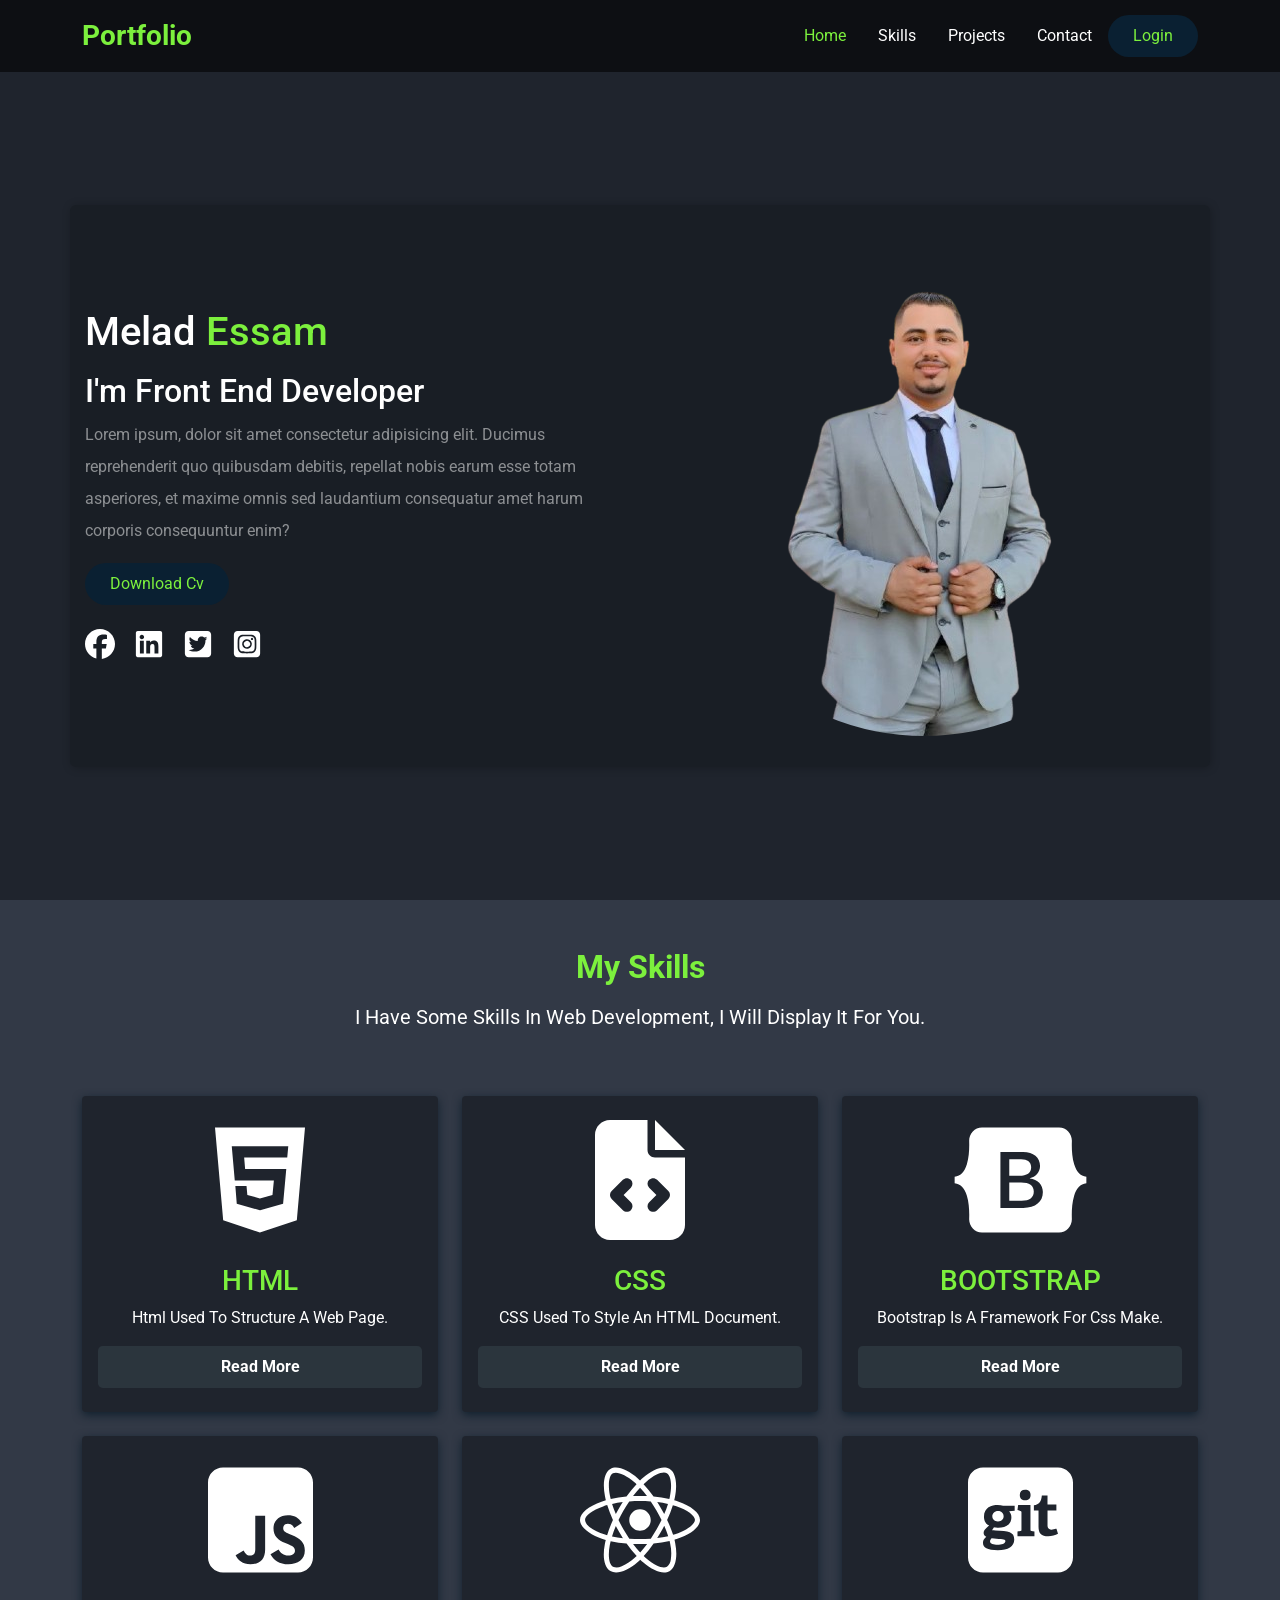
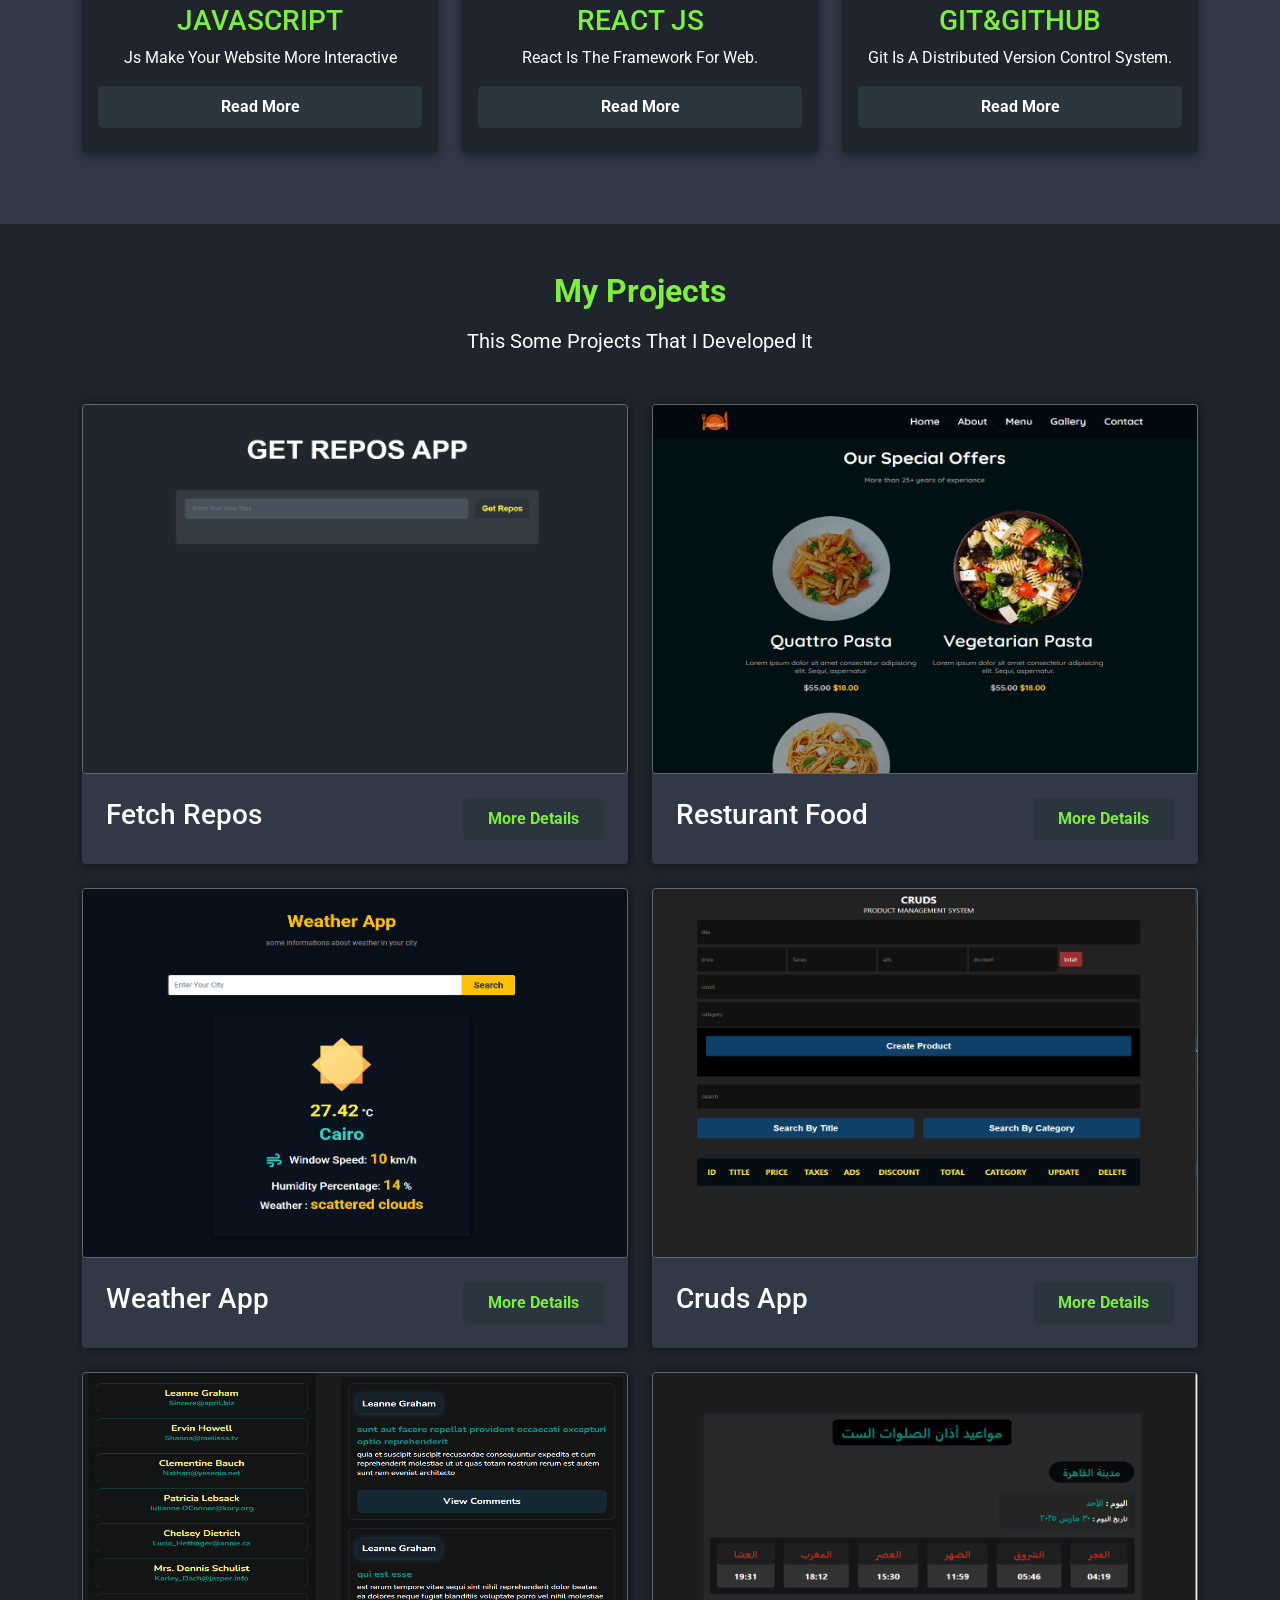
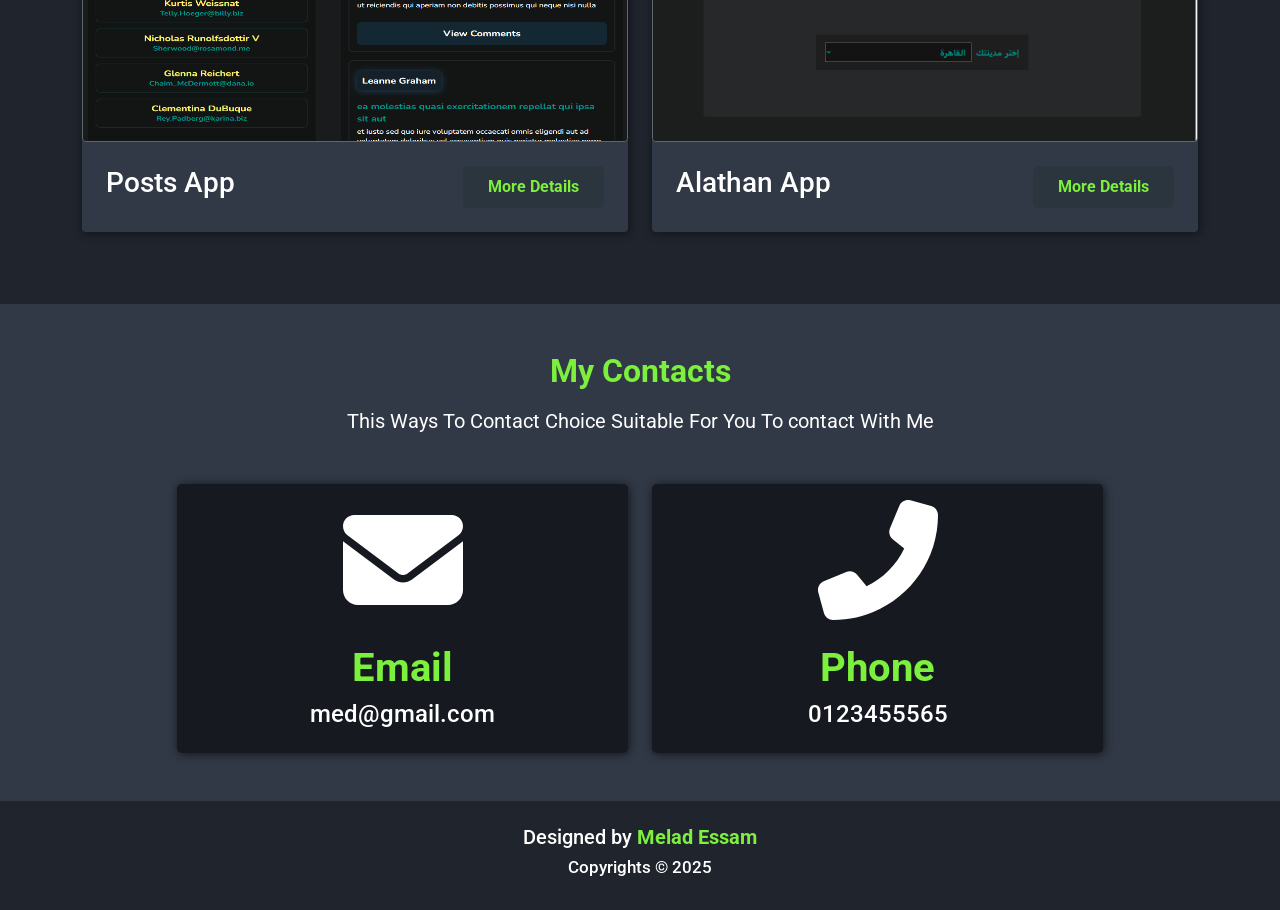
==== index.html @ 99ad10ed "I created The Portfolio To Display My Works And Skills As Front End Developer" ====
<!DOCTYPE html>
<html lang="en">
  <head>
    <meta charset="UTF-8" />
    <meta name="viewport" content="width=device-width, initial-scale=1.0" />
    <title>Portfolio App</title>
    <!-- font awesome-->
    <link rel="stylesheet" href="css/all.min.css" />
    <!-- bootstrap-->
    <link rel="stylesheet" href="css/bootstrap.min.css" />
    <!-- my css tyle file -->
    <link rel="stylesheet" href="css/style.css" />
    <!-- google font -->
    <link
      href="https://fonts.googleapis.com/css2?family=Roboto:wght@100;200;300;400;500;600;700;800;900&display=swap"
      rel="stylesheet"
    />
  </head>
  <body>
    <nav class="navbar navbar-expand-lg sticky-top">
      <div class="container">
        <h3 class="my-logo fw-bold">Portfolio</h3>
        <button
          class="navbar-toggler"
          type="button"
          data-bs-toggle="collapse"
          data-bs-target="#main"
          aria-controls="main"
          aria-expanded="false"
          aria-label="Toggle navigation"
        >
          <!-- //toogle bar -->
          <i class="fa-solid fa-bars"></i>
        </button>
        <div class="collapse navbar-collapse" id="main">
          <ul class="navbar-nav ms-auto mb-2 mb-lg-0">
            <li class="nav-item">
              <a
                class="nav-link p-2 p-lg-3 active"
                aria-current="page"
                href="#home"
                >Home</a
              >
            </li>
            <li class="nav-item">
              <a class="nav-link p-2 p-lg-3" href="#skills">Skills</a>
            </li>
            <li class="nav-item">
              <a class="nav-link p-2 p-lg-3" href="#projects">Projects</a>
            </li>
            <li class="nav-item">
              <a class="nav-link p-2 p-lg-3" href="#contact">Contact</a>
            </li>
          </ul>

          <a class="main-btn btn rounded-pill" href="#">Login</a>
        </div>
      </div>
    </nav>

    <!-- end navbar section -->

    <div id="home" class="home py-5 d-flex align-items-center">
      <div class="container">
        <div class="row flex-column-reverse flex-md-row">
          <div class="col-md-6 d-flex align-items-center">
            <div class="home-details">
              <h1 class="mb-3">Melad <span>Essam</span></h1>

              <h2>I'm Front End Developer</h2>
              <p class="lh-lg text-white-50 mb-3">
                Lorem ipsum, dolor sit amet consectetur adipisicing elit.
                Ducimus reprehenderit quo quibusdam debitis, repellat nobis
                earum esse totam asperiores, et maxime omnis sed laudantium
                consequatur amet harum corporis consequuntur enim?
              </p>

              <a class="main-btn btn rounded-pill" href="#">Download Cv</a>
              <div class="social-icons mt-4">
                <a href="#"><i class="fa-brands fa-facebook"></i></a>
                <a href="#"><i class="fa-brands fa-linkedin"></i></a>
                <a href="#"><i class="fa-brands fa-square-twitter"></i></a>
                <a href="#"><i class="fa-brands fa-square-instagram"></i></a>
              </div>
            </div>
          </div>
          <div class="col-md-6 mb-5 mb-md-0">
            <div class="p-3 image d-flex justify-content-center">
              <img
                class="img-fluid rounded-circle"
                src="imgs/myimage-removebg-preview.png"
                alt=""
              />
            </div>
          </div>
        </div>
      </div>
    </div>
    <div id="skills" class="skills py-5 text-center">
      <div class="container">
        <div class="skills-title">
          <h2 class="fw-bold mb-3">My Skills</h2>
          <p class="mb-0 fs-5">
            I Have Some Skills In Web Development, I Will Display It For You.
          </p>
        </div>
        <div class="row mt-5 pt-3">
          <div class="col-md-6 col-lg-4 mb-4">
            <div class="skill-box py-4 px-3 rounded">
              <div class="image mb-4">
                <i class="fa-brands fa-html5"></i>
              </div>
              <div class="skill-info">
                <h3 class="skill-title text-uppercase mb-2">html</h3>
                <p class="skill-desc mb-0 text-capitalize">
                  Html used to structure a web page.
                </p>
              </div>
              <a
                target="_blank"
                class="main-btn btn rounded-3 mt-3 w-100 read-more-btn"
                href="https://www.w3schools.com/html/html_intro.asp"
                >Read More</a
              >
            </div>
          </div>
          <div class="col-md-6 col-lg-4 mb-4">
            <div class="skill-box py-4 px-3 rounded">
              <div class="image mb-4">
                <i class="fa-solid fa-file-code"></i>
              </div>
              <div class="skill-info">
                <h3 class="skill-title text-uppercase mb-2">css</h3>
                <p class="skill-desc mb-0 text-capitalize">
                  CSS used to style an HTML document.
                </p>
              </div>
              <a
                target="_blank"
                class="main-btn btn rounded-3 mt-3 w-100 read-more-btn"
                href="https://www.w3schools.com/css/"
                >Read More</a
              >
            </div>
          </div>
          <div class="col-md-6 col-lg-4 mb-4">
            <div class="skill-box py-4 px-3 rounded">
              <div class="image mb-4">
                <i class="fa-brands fa-bootstrap"></i>
              </div>
              <div class="skill-info">
                <h3 class="skill-title text-uppercase mb-2">bootstrap</h3>
                <p class="skill-desc mb-0 text-capitalize">
                  Bootstrap is a Framework for css make.
                </p>
              </div>
              <a
                target="_blank"
                class="main-btn btn rounded-3 mt-3 w-100 read-more-btn"
                href="https://getbootstrap.com/"
                >Read More</a
              >
            </div>
          </div>

          <div class="col-md-6 col-lg-4 mb-4">
            <div class="skill-box py-4 px-3 rounded">
              <div class="image mb-4">
                <i class="fa-brands fa-square-js"></i>
              </div>
              <div class="skill-info">
                <h3 class="skill-title text-uppercase mb-2">Javascript</h3>
                <p class="skill-desc mb-0 text-capitalize">
                  js make your website more interactive
                </p>
              </div>
              <a
                target="_blank"
                class="main-btn btn rounded-3 mt-3 w-100 read-more-btn"
                href="https://developer.mozilla.org/en-US/docs/Web/JavaScript"
                >Read More</a
              >
            </div>
          </div>
          <div class="col-md-6 col-lg-4 mb-4">
            <div class="skill-box py-4 px-3 rounded">
              <div class="image mb-4">
                <i class="fa-brands fa-react"></i>
              </div>
              <div class="skill-info">
                <h3 class="skill-title text-uppercase mb-2">react js</h3>
                <p class="skill-desc mb-0 text-capitalize">
                  React is The Framework for web.
                </p>
              </div>
              <a
                target="_blank"
                class="main-btn btn rounded-3 mt-3 w-100 read-more-btn"
                href="https://react.dev/"
                >Read More</a
              >
            </div>
          </div>
          <div class="col-md-6 col-lg-4">
            <div class="skill-box py-4 px-3 rounded">
              <div class="image mb-4">
                <i class="fa-brands fa-square-git"></i>
              </div>
              <div class="skill-info">
                <h3 class="skill-title text-uppercase mb-2">git&github</h3>
                <p class="skill-desc mb-0 text-capitalize">
                  Git is a distributed version control system.
                </p>
              </div>
              <a
                target="_blank"
                class="main-btn btn rounded-3 mt-3 w-100 read-more-btn"
                href="https://git-scm.com/"
                >Read More</a
              >
            </div>
          </div>
        </div>
      </div>
    </div>

    <div id="projects" class="projects py-5 text-center">
      <div class="container">
        <div class="projects-title">
          <h2 class="fw-bold mb-3">My Projects</h2>
          <p class="mb-0 fs-5">This Some Projects That I Developed It</p>
        </div>
        <div class="row mt-5 justify-content-center">
          <div class="col-md-10 col-lg-6">
            <div class="project-box mb-4 rounded">
              <div class="project-image">
                <img
                  class="img-fluid rounded"
                  src="imgs/fetchrepos.png"
                  alt=""
                />
              </div>
              <div
                class="project-info p-4 d-flex justify-content-between align-items-center"
              >
                <h3>Fetch Repos</h3>
                <button
                  class="main-btn btn rounded-3 more-details"
                  data-projectId="1"
                >
                  More Details
                </button>
              </div>
            </div>
          </div>
          <div class="col-md-10 col-lg-6">
            <div class="project-box mb-4 rounded">
              <div class="project-image">
                <img
                  class="img-fluid rounded"
                  src="imgs/resturant.png"
                  alt=""
                />
              </div>
              <div
                class="project-info p-4 d-flex justify-content-between align-items-center"
              >
                <h3>Resturant Food</h3>
                <button
                  class="main-btn btn rounded-3 more-details"
                  data-projectId="2"
                >
                  More Details
                </button>
              </div>
            </div>
          </div>
          <div class="col-md-10 col-lg-6">
            <div class="project-box mb-4 rounded">
              <div class="project-image">
                <img
                  class="img-fluid rounded"
                  src="imgs/WeatherApp.png"
                  alt=""
                />
              </div>
              <div
                class="project-info p-4 d-flex justify-content-between align-items-center"
              >
                <h3>Weather App</h3>
                <button
                  class="main-btn btn rounded-3 more-details"
                  data-projectId="3"
                >
                  More Details
                </button>
              </div>
            </div>
          </div>

          <div class="col-md-10 col-lg-6">
            <div class="project-box mb-4 rounded">
              <div class="project-image">
                <img class="img-fluid rounded" src="imgs/cruds.png" alt="" />
              </div>
              <div
                class="project-info p-4 d-flex justify-content-between align-items-center"
              >
                <h3>Cruds App</h3>
                <button
                  class="main-btn btn rounded-3 more-details"
                  data-projectId="4"
                >
                  More Details
                </button>
              </div>
            </div>
          </div>

          <div class="col-md-10 col-lg-6">
            <div class="project-box mb-4 rounded">
              <div class="project-image">
                <img
                  class="img-fluid rounded"
                  src="imgs/postsAndComments.png"
                  alt=""
                />
              </div>
              <div
                class="project-info p-4 d-flex justify-content-between align-items-center"
              >
                <h3>Posts App</h3>
                <button
                  class="main-btn btn rounded-3 more-details"
                  data-projectId="5"
                >
                  More Details
                </button>
              </div>
            </div>
          </div>
          <div class="col-md-10 col-lg-6">
            <div class="project-box mb-4 rounded">
              <div class="project-image">
                <img class="img-fluid rounded" src="imgs/AthanApp.png" alt="" />
              </div>
              <div
                class="project-info p-4 d-flex justify-content-between align-items-center"
              >
                <h3>Alathan App</h3>
                <button
                  class="main-btn btn rounded-3 more-details"
                  data-projectId="6"
                >
                  More Details
                </button>
              </div>
            </div>
          </div>
        </div>
      </div>
    </div>
    <div id="contact" class="contact py-5 text-center">
      <div class="container">
        <div class="contact-title">
          <h2 class="fw-bold mb-3">My Contacts</h2>
          <p class="mb-0 fs-5">
            This Ways To Contact Choice Suitable For You To contact With Me
          </p>
        </div>
        <div class="row justify-content-center mt-5">
          <div class="col-md-5">
            <div class="contact-box p-3 rounded-3 mb-4 mb-md-0">
              <div class="icon">
                <i class="fa-solid fa-envelope"></i>
              </div>
              <div class="contact-info">
                <h2 class="fw-bold fs-1 mt-4 mb-2">Email</h2>
                <h4>med@gmail.com</h4>
              </div>
            </div>
          </div>

          <div class="col-md-5">
            <div class="contact-box p-3 rounded-3">
              <div class="icon">
                <i class="fa-solid fa-phone-flip"></i>
              </div>
              <div class="contact-info">
                <h2 class="fw-bold fs-1 mt-4 mb-2">Phone</h2>
                <h4>0123455565</h4>
              </div>
            </div>
          </div>
        </div>
      </div>
    </div>
    <!-- footer  -->
    <div class="footer p-4 text-center">
      <div class="container">
        <h2>Designed by <span class="fw-bold">Melad Essam</span></h2>
        <h3>Copyrights &copy; 2025</h3>
      </div>
    </div>

    <!-- /////////////////////////// -->
    <script src="js/bootstrap.bundle.min.js"></script>
    <!--Boundle Bootstrap--->
    <script src="js/all.min.js"></script>
    <!--Font Awesome-->
    <!-- my script -->
    <script src="js/script.js"></script>
  </body>
</html>
---- css/style.css ----
:root {
  --dark-color: #19283f;
  --green-color: #33d1cc;
  --red-color: #ff3150;
  --yellow-color: #ffc400;
  --section-color: #eff7fa;

  --bg-color: #1f242d;
  --second-bg-color: #323946;
  --main-color: #7cf03d;
  --white-color: #fff;
  --disabled-color: #fff3;
}

body {
  font-family: "Roboto", sans-serif;
  color: var(--white-color);
  background-color: var(--bg-color);
  background-color: var(--dark-color);
}
.navbar {
  background-color: var(--dark-color);
  background-color: #0c1420;
  background-color: #0d0f13;
}
.navbar .my-logo {
  color: var(--main-color);
  margin-bottom: 0;
  cursor: pointer;
}
.navbar .navbar-nav .nav-link {
  color: #fff;
}
.navbar .navbar-nav .nav-link:hover,
.navbar .navbar-nav .nav-link.active,
.navbar .navbar-nav .nav-link:focus {
  color: var(--main-color);
}
.navbar-toggler {
  border-color: #fff;
}
.navbar-toggler:focus {
  box-shadow: none;
}
.navbar-toggler svg {
  color: #fff;
  font-size: 25px;
}

.main-btn {
  background-color: var(--bg-color);
  background-color: #0a2032;
  padding: 0.5rem 1.5rem;
  color: var(--white-color);
  transition: 0.5s;
  border: 1px solid transparent;
  outline: none;
  color: var(--main-color);
}
.main-btn:hover {
  background-color: transparent;
  border-color: var(--main-color);
  color: var(--white-color);
}
.main-btn:focus {
  box-shadow: none;
}

#main {
  text-align: center;
}
/* end navbar section */
/* start home section */
.home {
  background-color: var(--bg-color);
  min-height: calc(100vh - 72px);
}
.home h1 span {
  color: var(--main-color);
}
/* .home h2 {
  /* color: var(--green-color); */
/* } */

.home .social-icons svg {
  color: var(--main-color);
  width: 30px;
  height: 30px;
  color: var(--dark-color);
  color: var(--white-color);
  margin-right: 15px;
}

.home .social-icons svg:hover {
  color: var(--main-color);
}

.home .image img {
  transition: 0.5s;
}
.home .image:hover img {
  transform: scale(1.1);
  cursor: pointer;
}

@media (min-width: 766px) {
  .home .container {
    background: #0c1420;
    box-shadow: 1px 1px 10px rgb(0 0 0 / 23%);
    border-radius: 6px;
    /* padding: 15px; */
    padding: 15px;
    background: #191e25;
    transition: 0.5s;
  }
  .home .container:hover {
    background-color: #0d1013;
    cursor: pointer;
  }
}
/* end home section  */

.skills {
  background-color: var(--second-bg-color);
}
.skills .skills-title h2,
.projects .projects-title h2,
.contact .contact-title h2 {
  color: var(--main-color);
  font-weight: bold;
}
.skills .skill-box {
  background-color: var(--bg-color);
  box-shadow: 0px 3px 10px #10202d;
  cursor: pointer;
  transition-duration: 0.5s;
}
.skill-box .image svg {
  font-size: 120px;
  color: var(--yellow-color);
  color: #fff;
  transition-duration: 0.5s;
}
.skills .skill-box .skill-info .skill-title {
  color: var(--main-color);
}

.skills .skill-box:hover {
  background-color: #161a21;
  transform: scale(1.043) rotate(1deg);
}

.skill-box .read-more-btn,
.project-box .project-info .more-details {
  background-color: #171c20;
  background-color: #2b353d;
  color: #fff;
  font-weight: bold;
}
.project-box .project-info .more-details {
  color: var(--main-color);
  font-weight: bold;
}
.project-box .project-info .more-details:hover {
  color: #fff;
}
/* end skills section */

/* start projects section */
.projects {
  background-color: var(--bg-color);
}
.projects .project-box {
  background-color: var(--second-bg-color);
  box-shadow: 1px 1px 10px rgb(0 0 0 / 52%);
}
.projects .project-box .project-image img {
  border: 1px solid #5e676d;
  height: 370px;
  width: 100%;
}
.projects .project-box .project-image img {
  transition: 0.5s;
}
.projects .project-box .project-image {
  overflow: hidden;
}
.projects .project-box .project-image:hover img {
  transform: scale(1.2) rotate(3deg);
  cursor: pointer;
}

/* end projects section */
.contact {
  background-color: var(--second-bg-color);
}
.contact .contact-box {
  background-color: #161a20;

  box-shadow: 1px 1px 10px rgb(17 22 26);
  transition: 0.5s;
  cursor: pointer;
}
.contact .contact-box:hover {
  box-shadow: none;
  background-color: var(--bg-color);
  background-color: #101216;
}
.contact .contact-box .icon svg {
  font-size: 120px;
  color: #fff;
}
.contact .contact-box .contact-info h2 {
  color: var(--main-color);
}
/* footer */
.footer {
  background-color: var(--bg-color);
  /* font-size: 20px !important; */
}
.footer h2,
.footer h3 {
  font-size: 20px;
}
.footer h3 {
  font-size: 17px;
}
.footer h2 span {
  color: var(--main-color);
}
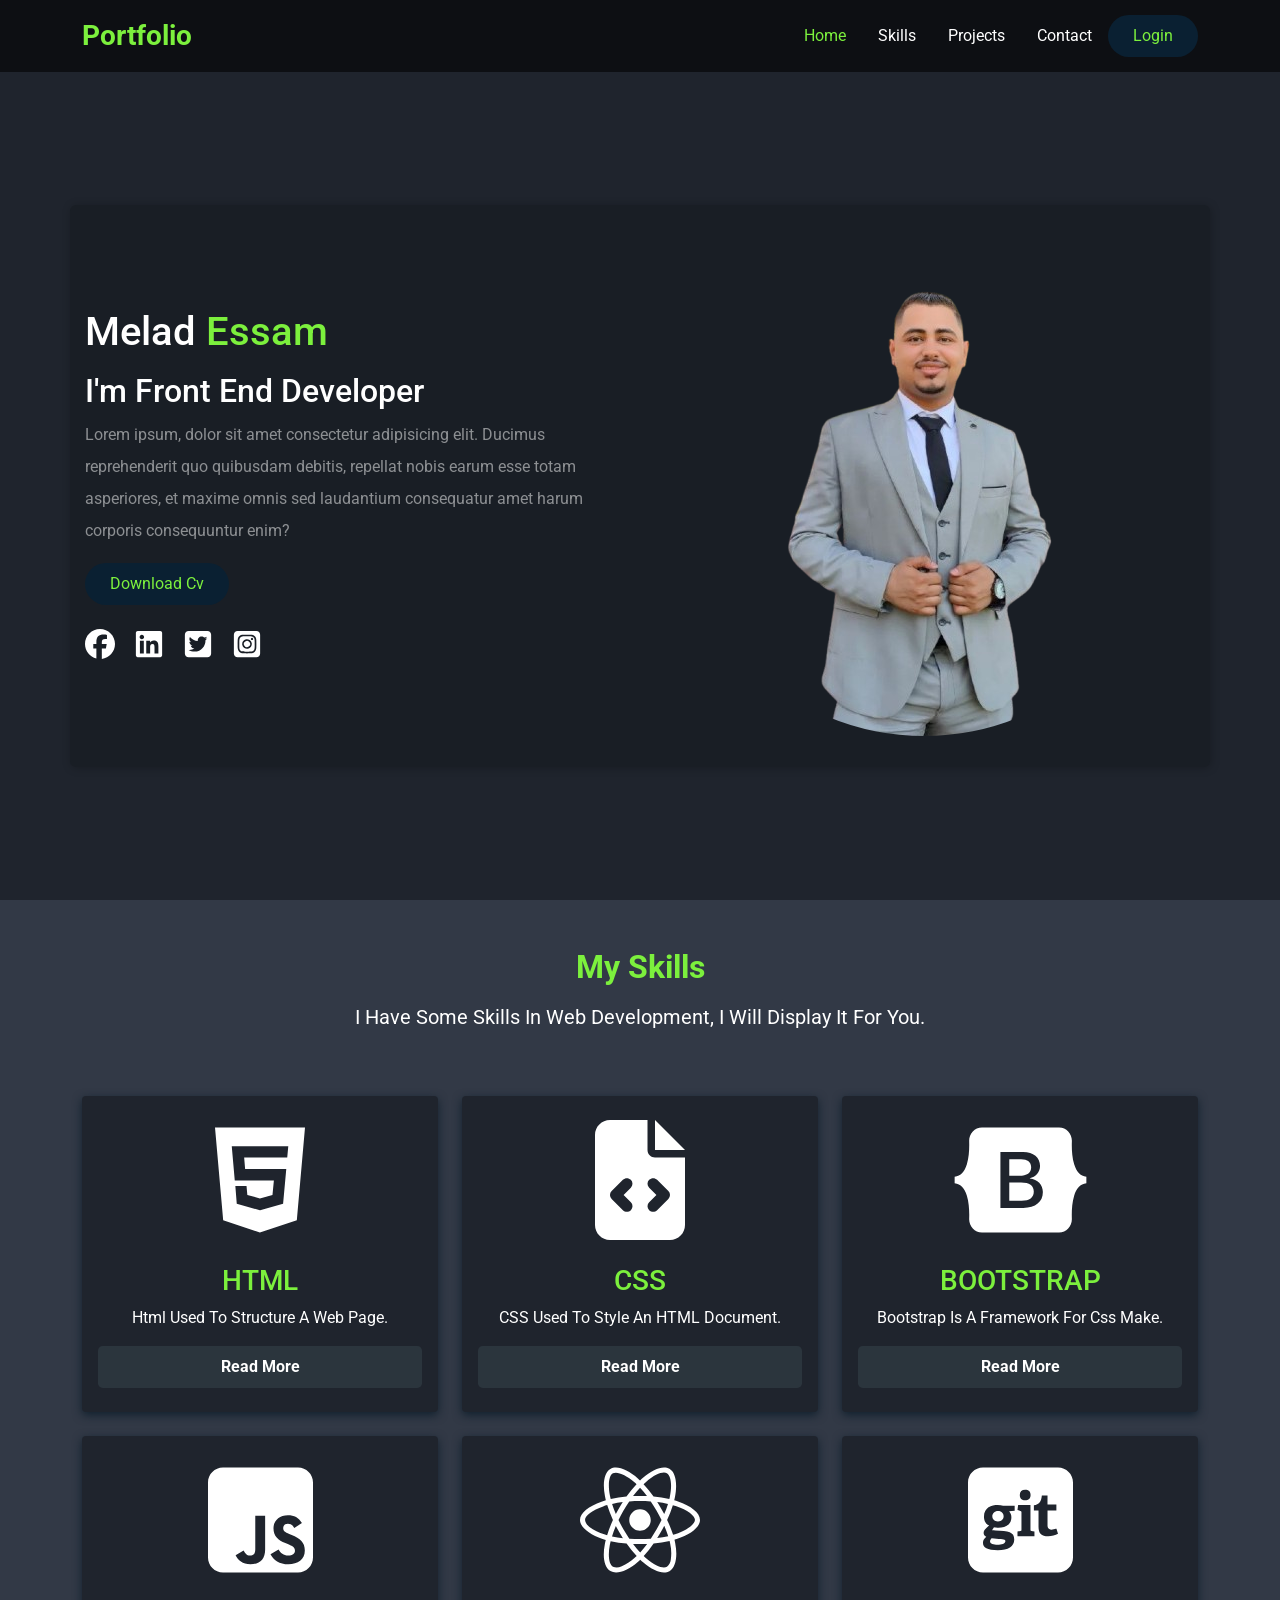
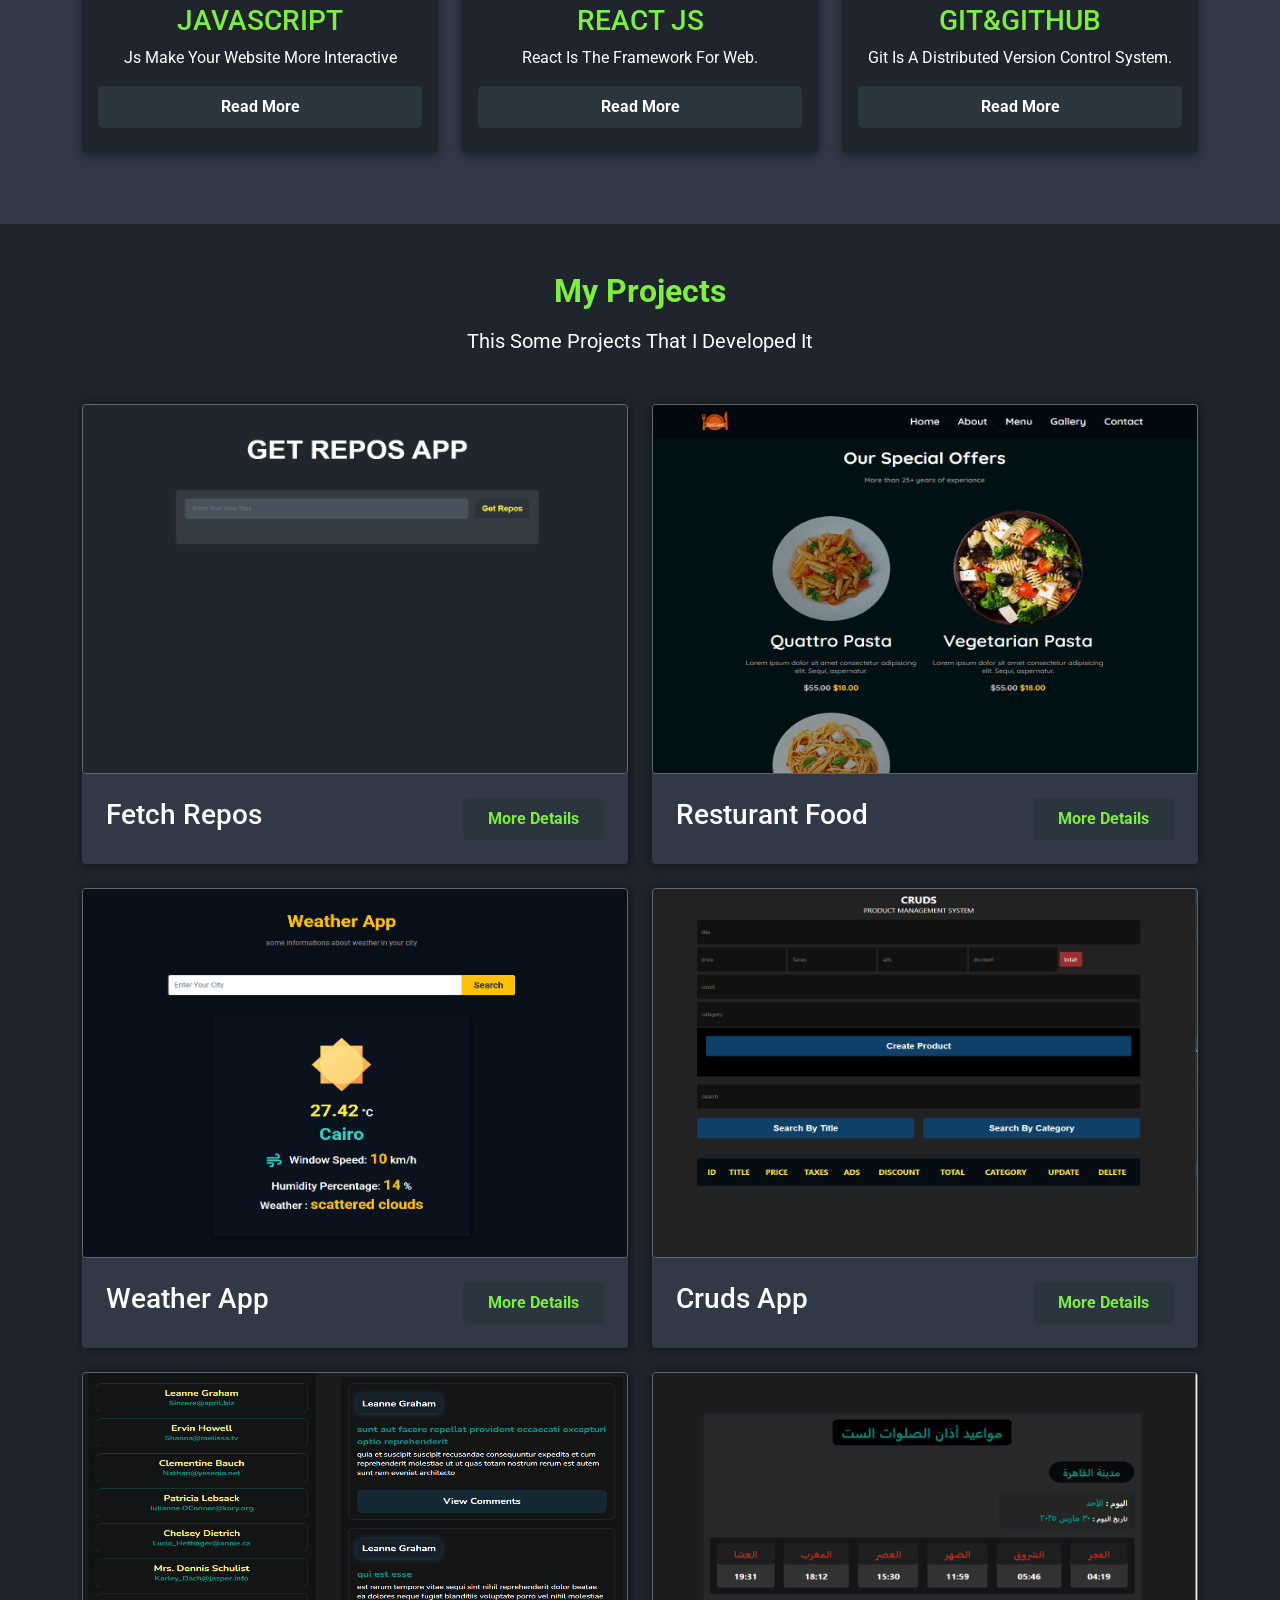
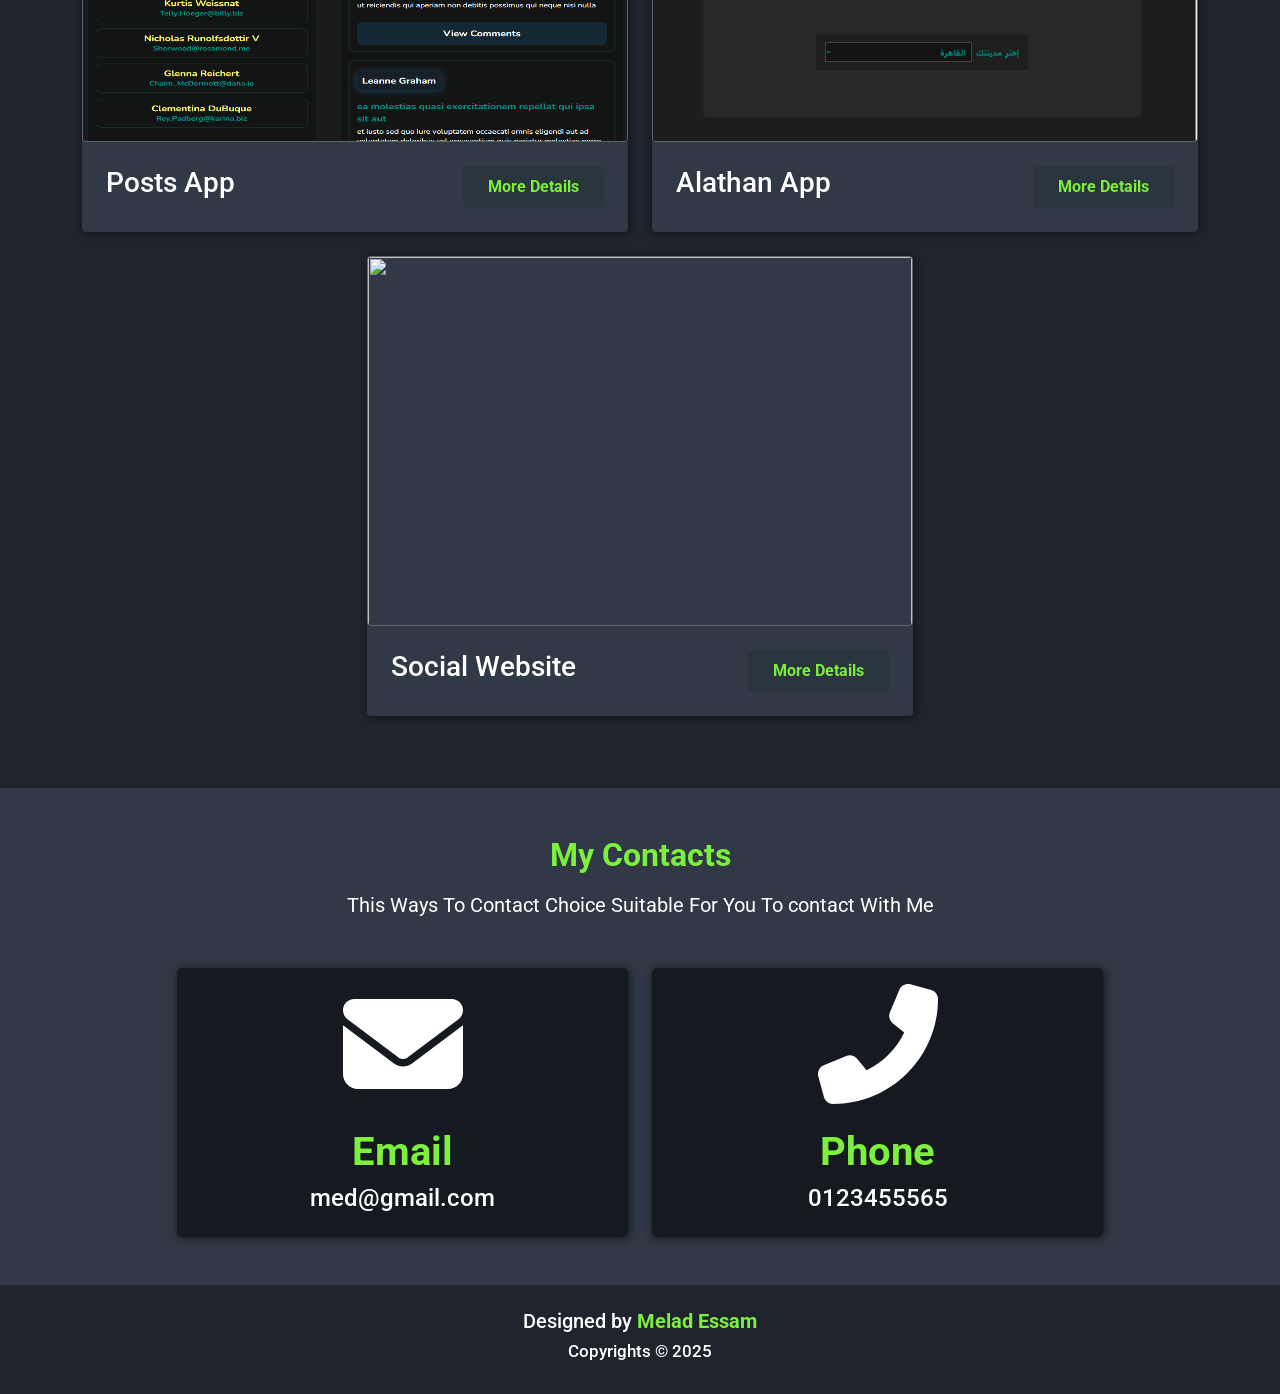
==== commit 6b15b734: "added social project to my projects" ====
--- a/index.html
+++ b/index.html
@@ -357,6 +357,28 @@
               </div>
             </div>
           </div>
+          <div class="col-md-10 col-lg-6">
+            <div class="project-box mb-4 rounded">
+              <div class="project-image">
+                <img
+                  class="img-fluid rounded"
+                  src="imgs/socialWebsite.png"
+                  alt=""
+                />
+              </div>
+              <div
+                class="project-info p-4 d-flex justify-content-between align-items-center"
+              >
+                <h3>Social Website</h3>
+                <button
+                  class="main-btn btn rounded-3 more-details"
+                  data-projectId="7"
+                >
+                  More Details
+                </button>
+              </div>
+            </div>
+          </div>
         </div>
       </div>
     </div>
